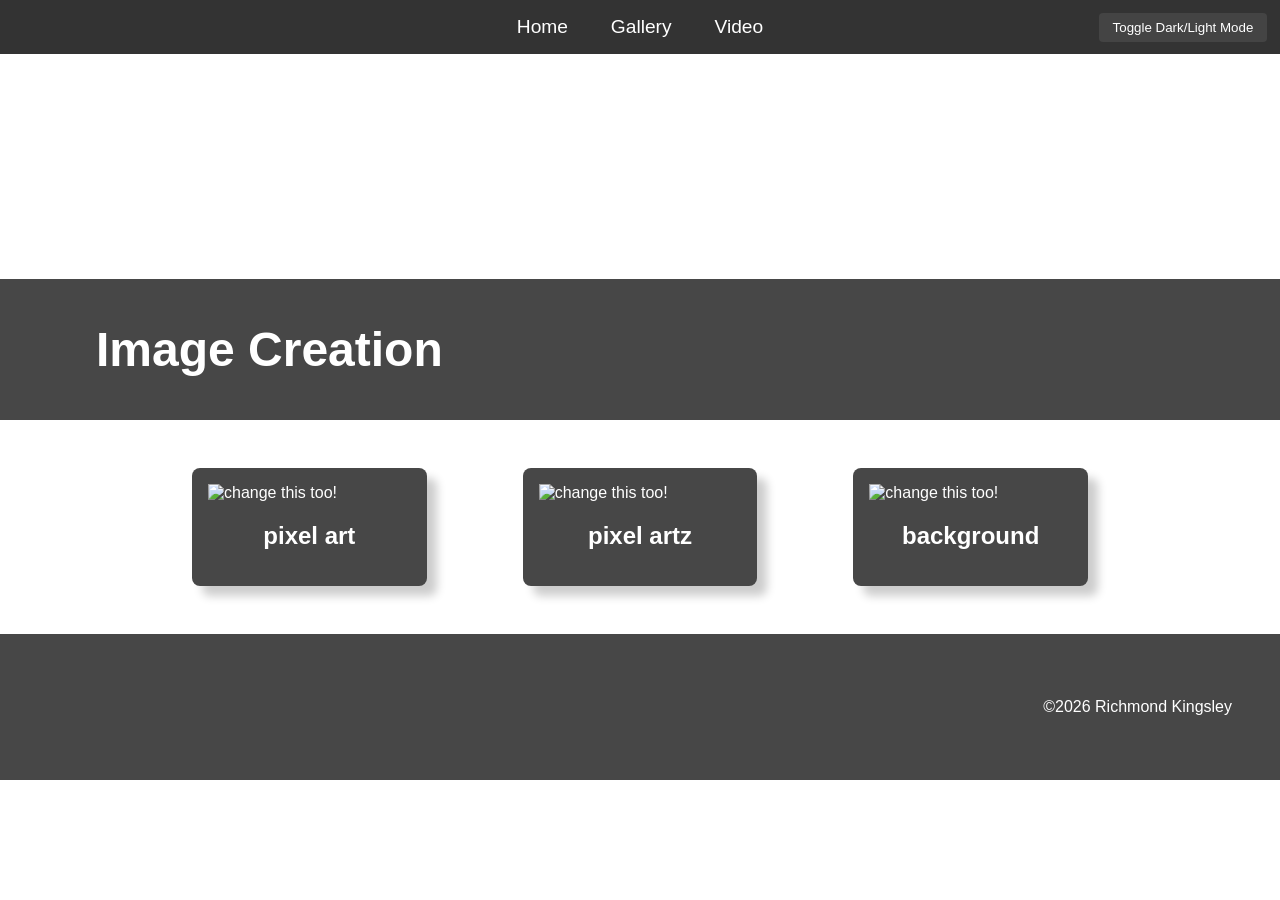
==== index.html @ 829ea664 "Add files via upload" ====
<!DOCTYPE html>
<html lang="en">
<head>
    <meta charset="UTF-8">
    <meta name="viewport" content="width=device-width, initial-scale=1.0">
    <link rel="stylesheet" href="style.css">
    <title>Richmond's Showcase Website</title>
</head>

<body class="light">

    <!-- Dark/Light Mode Toggle -->
    <button class="mode-toggle" onclick="toggleMode()">Toggle Dark/Light Mode</button>

    <!-- Navigation -->
    <nav class="navbar">
        <a href="index.html">Home</a>
        <a href="gallery.html">Gallery</a>
        <a href="video.html">Video</a>
    </nav>

    <!-- Hero Section -->
    <section class="hero">
        <div class="hero-text">Richmond's Showcase Website</div>
    </section>

    <!-- Topic Section -->
    <section class="topic">
        <div class="topic-title">
            <h1>Image Creation</h1>
        </div>

        <div class="topic-content">
            <div class="topic-card">
                <img src="images/pixle art1.png" alt="change this too!">
                <h2 class="topic-card-text">pixel art</h2>
            </div>

            <div class="topic-card">
                <img src="images/pixle art 2.png" alt="change this too!">
                <h2 class="topic-card-text">pixel artz</h2>
            </div>

            <div class="topic-card">
                <img src="images/background.png" alt="change this too!">
                <h2 class="topic-card-text">background</h2>
            </div>
        </div>
    </section>

    <footer class="footer">
        <p>&copy;2026 Richmond Kingsley</p>
    </footer>

    <script>
        function toggleMode() {
            document.body.classList.toggle("dark");
            document.body.classList.toggle("light");
        }
    </script>

</body>
</html>
---- style.css ----
/* RESET */
body, html {
    margin: 0;
    padding: 0;
    height: 100%;
    font-family: Arial, sans-serif;
    box-sizing: border-box;
}

img { width: 100%; }

/* LIGHT MODE */
body.light {
    background-color: white;
    color: black;
}

/* DARK MODE */
body.dark {
    background-color: #1a1a1a;
    color: white;
}

/* Toggle Button */
.mode-toggle {
    position: fixed;
    top: 1em;
    right: 1em;
    padding: 0.5em 1em;
    background-color: #444;
    color: white;
    border: none;
    border-radius: 0.3em;
    cursor: pointer;
}

/* Navigation */
.navbar {
    background-color: #333;
    padding: 1em;
    text-align: center;
}

.navbar a {
    color: white;
    margin: 0 1em;
    text-decoration: none;
    font-size: 1.2em;
}

/* Hero */
.hero {
    background-image: url('images/YOUR_HERO_IMAGE.png');
    height: 25vh;
    background-size: cover;
    background-position: center;
    display: flex;
    justify-content: center;
    align-items: center;
    color: white;
}

.hero-text {
    font-size: 4em;
    font-weight: bold;
}

/* Topic Title */
.topic-title {
    color: white;
    font-size: 2em;
    padding: 0.1em 3em;
    background-color: rgb(71, 71, 71);
}

/* Grid */
.topic-content {
    display: grid;
    grid-template-columns: repeat(3, 1fr);
    gap: 6em;
    width: 70%;
    margin: 3em auto;
}

/* Cards */
.topic-card {
    background-color: rgb(71, 71, 71);
    color: white;
    padding: 1em;
    border-radius: 0.5em;
    box-shadow: 10px 10px 10px rgba(0, 0, 0, 0.2);
}

.topic-card-text {
    font-size: 1.5em;
    text-align: center;
}

/* Video */
.video-container {
    width: 70%;
    margin: 3em auto;
}

video {
    width: 100%;
    border-radius: 0.5em;
}

/* Footer */
.footer {
    background-color: rgb(71, 71, 71);
    color: white;
    text-align: right;
    padding: 3em 3em;
}
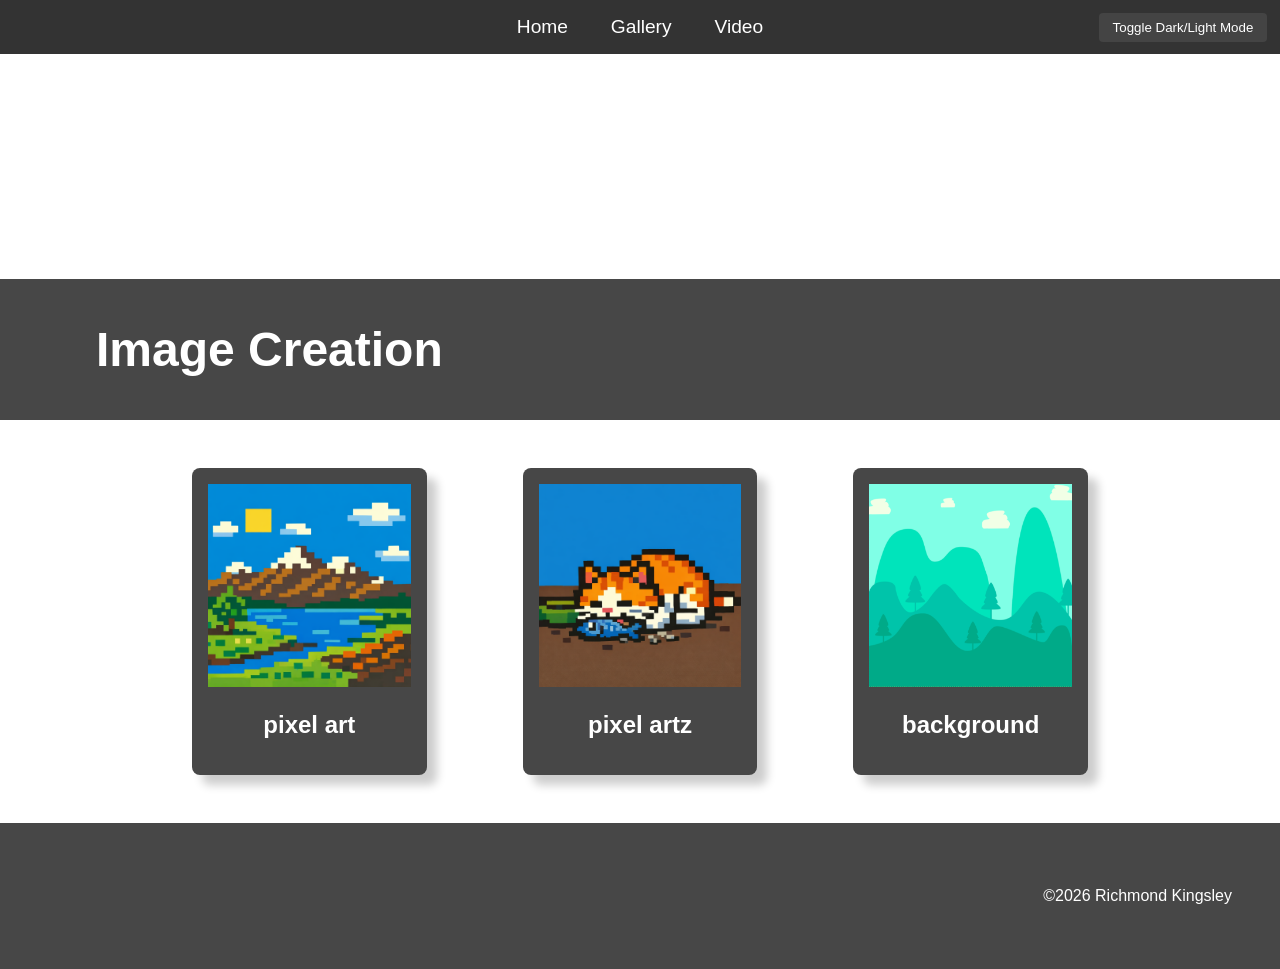
==== commit 61e4d523: "Update index.html" ====
--- a/index.html
+++ b/index.html
@@ -4,7 +4,7 @@
     <meta charset="UTF-8">
     <meta name="viewport" content="width=device-width, initial-scale=1.0">
     <link rel="stylesheet" href="style.css">
-    <title>Richmond's Showcase Website</title>
+    <title style="color: black;">Richmond's Showcase Website</title>
 </head>
 
 <body class="light">
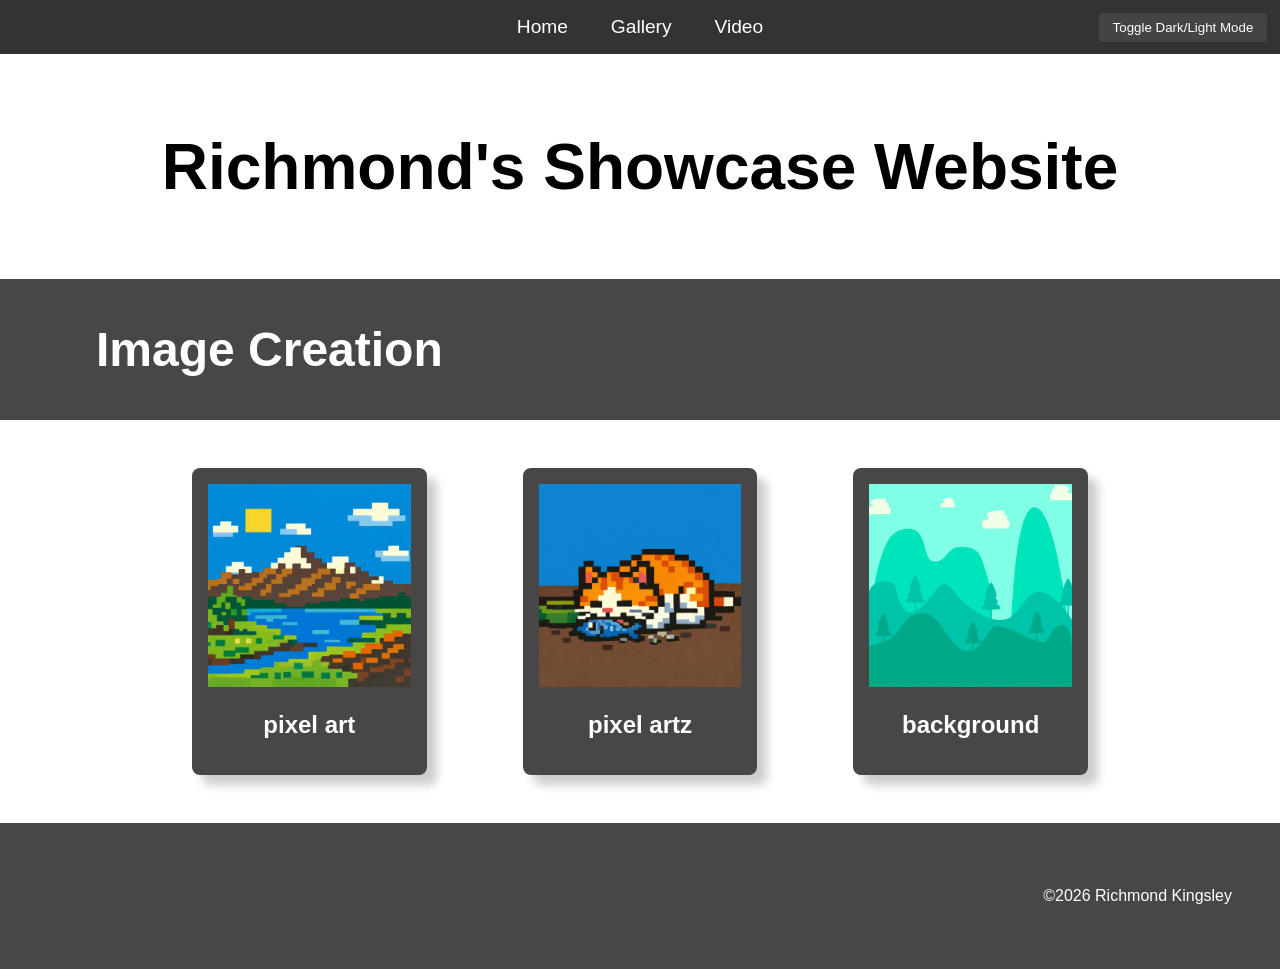
==== commit b2a1e963: "Update index.html" ====
--- a/index.html
+++ b/index.html
@@ -4,7 +4,7 @@
     <meta charset="UTF-8">
     <meta name="viewport" content="width=device-width, initial-scale=1.0">
     <link rel="stylesheet" href="style.css">
-    <title style="color: black;">Richmond's Showcase Website</title>
+    <title>Richmond's Showcase Website</title>
 </head>
 
 <body class="light">
@@ -21,7 +21,7 @@
 
     <!-- Hero Section -->
     <section class="hero">
-        <div class="hero-text">Richmond's Showcase Website</div>
+        <div class="hero-text" style="color: black;">Richmond's Showcase Website</div>
     </section>
 
     <!-- Topic Section -->
--- a/style.css
+++ b/style.css
@@ -61,6 +61,7 @@
 }
 
 .hero-text {
+    color: black;
     font-size: 4em;
     font-weight: bold;
 }
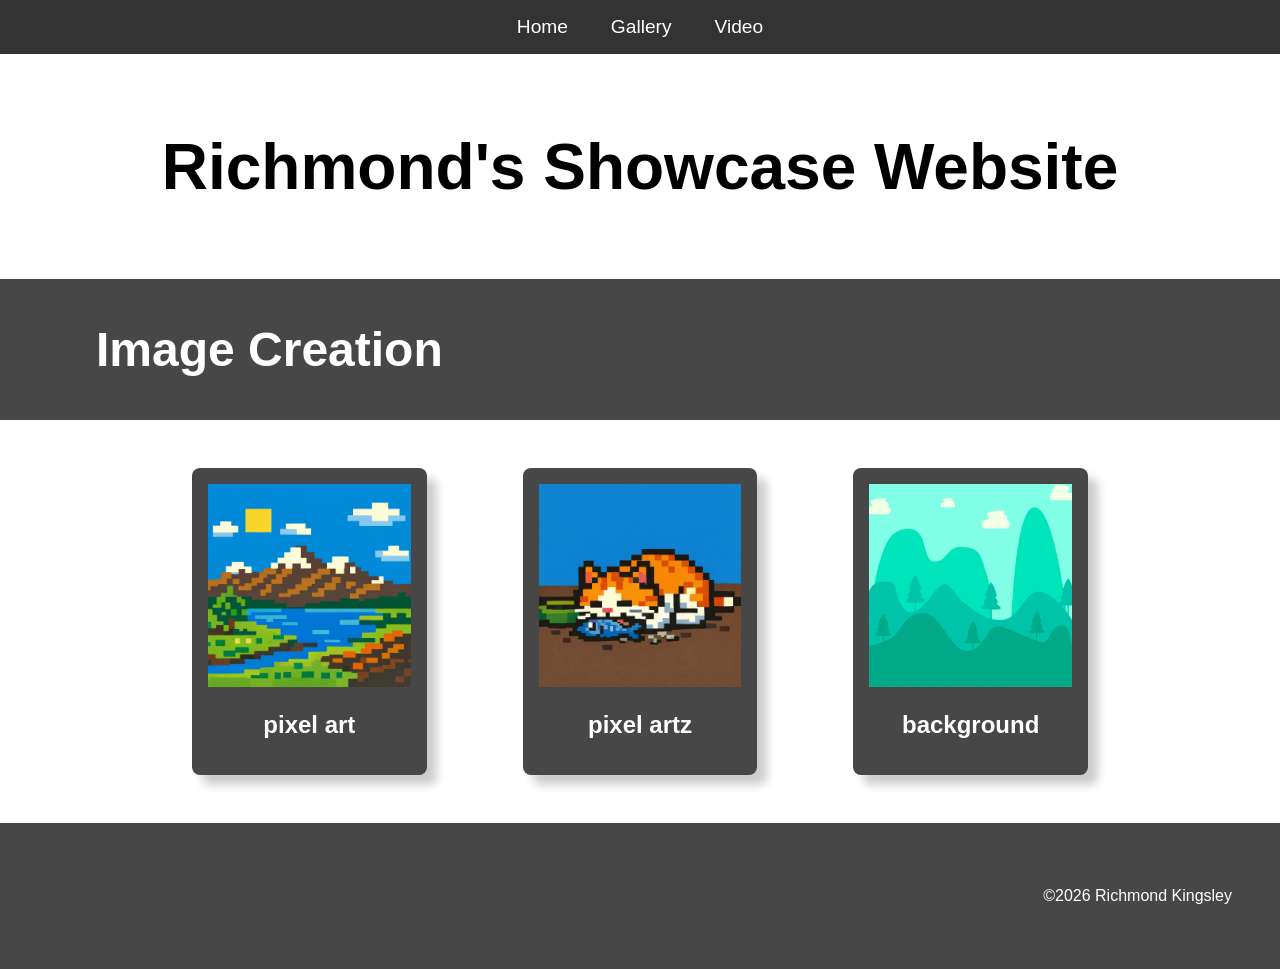
==== commit 50f3b534: "Update index.html" ====
--- a/index.html
+++ b/index.html
@@ -8,9 +8,6 @@
 </head>
 
 <body class="light">
-
-    <!-- Dark/Light Mode Toggle -->
-    <button class="mode-toggle" onclick="toggleMode()">Toggle Dark/Light Mode</button>
 
     <!-- Navigation -->
     <nav class="navbar">
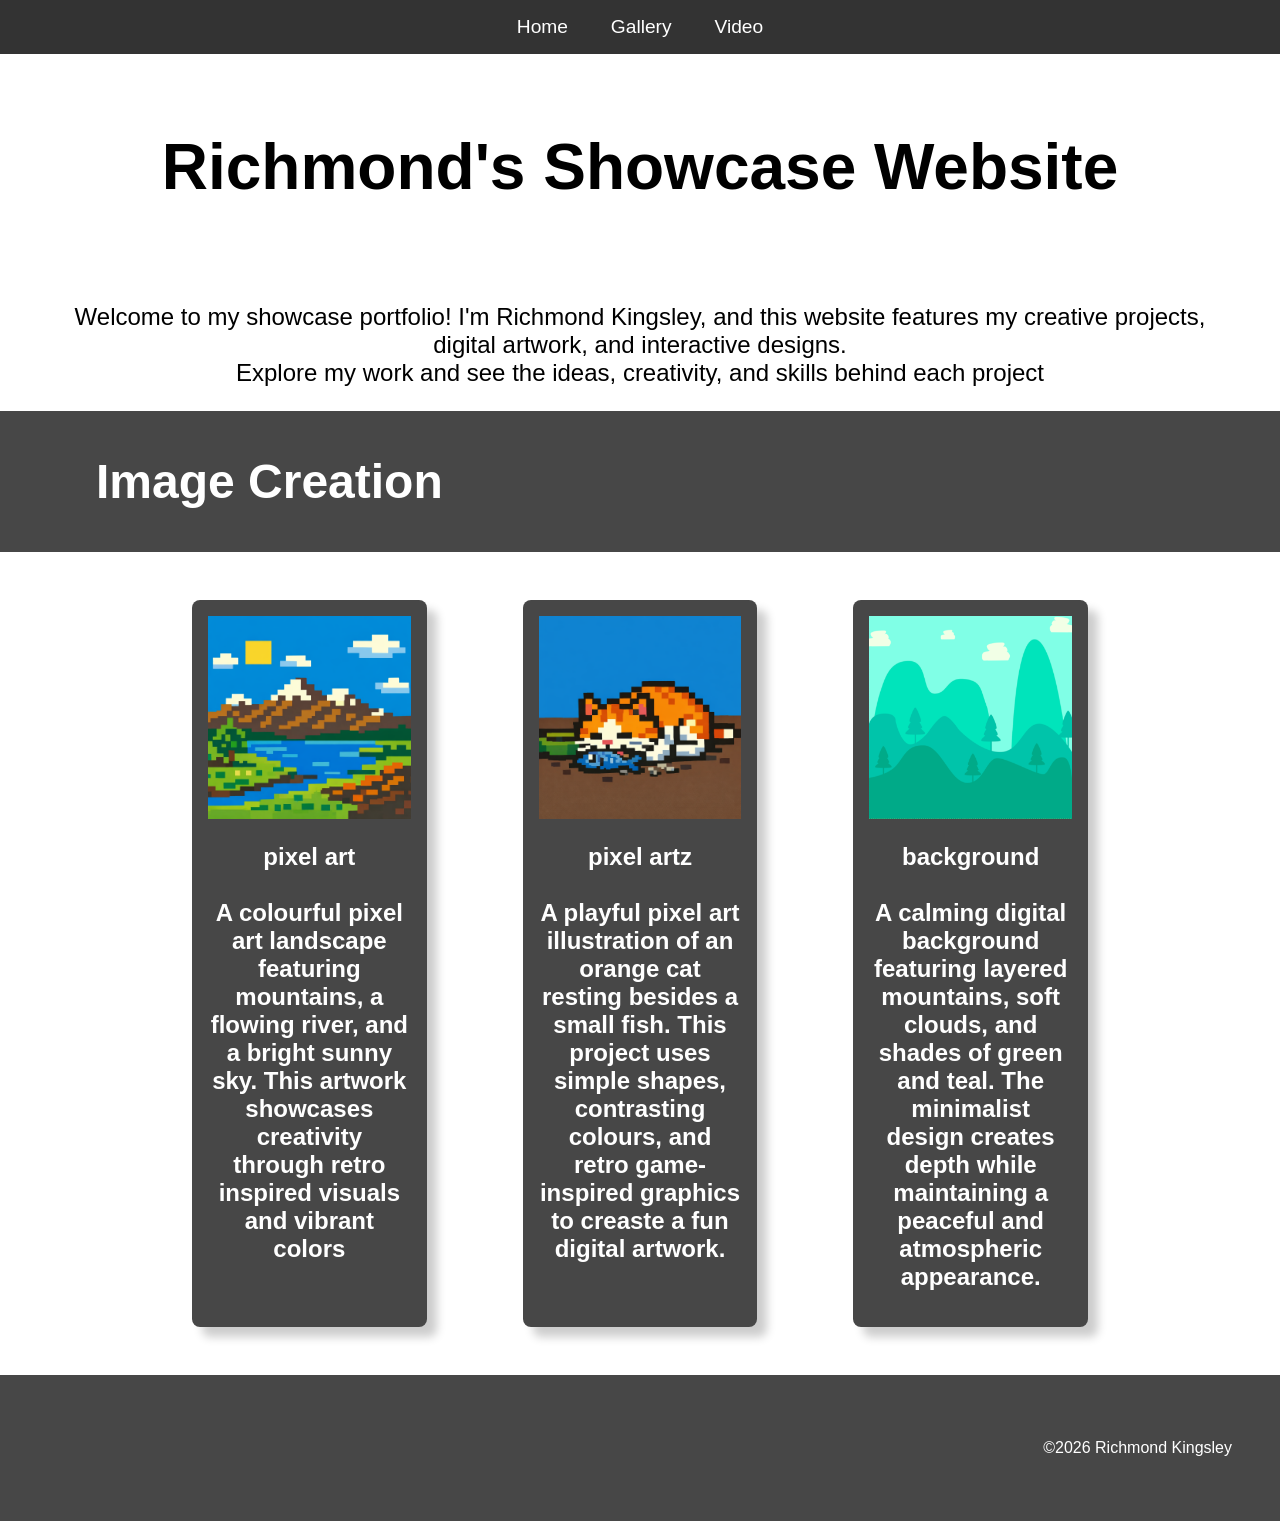
==== commit f8b202bd: "Update index.html" ====
--- a/index.html
+++ b/index.html
@@ -18,8 +18,10 @@
 
     <!-- Hero Section -->
     <section class="hero">
-        <div class="hero-text" style="color: black;">Richmond's Showcase Website</div>
+        <div class="hero-text" style="color: black;">Richmond's Showcase Website</div><br>
     </section>
+
+        <p class="topic-card-text" style="color: black;">Welcome to my showcase portfolio! I'm Richmond Kingsley, and this website features my creative projects,<br> digital artwork, and interactive designs.<br> Explore my work and see the ideas, creativity, and skills behind each project</p>
 
     <!-- Topic Section -->
     <section class="topic">
@@ -30,17 +32,17 @@
         <div class="topic-content">
             <div class="topic-card">
                 <img src="images/pixle art1.png" alt="change this too!">
-                <h2 class="topic-card-text">pixel art</h2>
+                <h2 class="topic-card-text">pixel art<br> <br>A colourful pixel art landscape featuring mountains, a flowing river, and a bright sunny sky. This artwork showcases creativity through retro inspired visuals and vibrant colors</h2>
             </div>
 
             <div class="topic-card">
                 <img src="images/pixle art 2.png" alt="change this too!">
-                <h2 class="topic-card-text">pixel artz</h2>
+                <h2 class="topic-card-text">pixel artz<br> <br>A playful pixel art illustration of an orange cat resting besides a small fish. This project uses simple shapes, contrasting colours, and retro game-inspired graphics to creaste a fun digital artwork.</h2>
             </div>
 
             <div class="topic-card">
                 <img src="images/background.png" alt="change this too!">
-                <h2 class="topic-card-text">background</h2>
+                <h2 class="topic-card-text">background<br> <br>A calming digital background featuring layered mountains, soft clouds, and shades of green and teal. The minimalist design creates depth while maintaining a peaceful and atmospheric appearance.</h2>
             </div>
         </div>
     </section>
